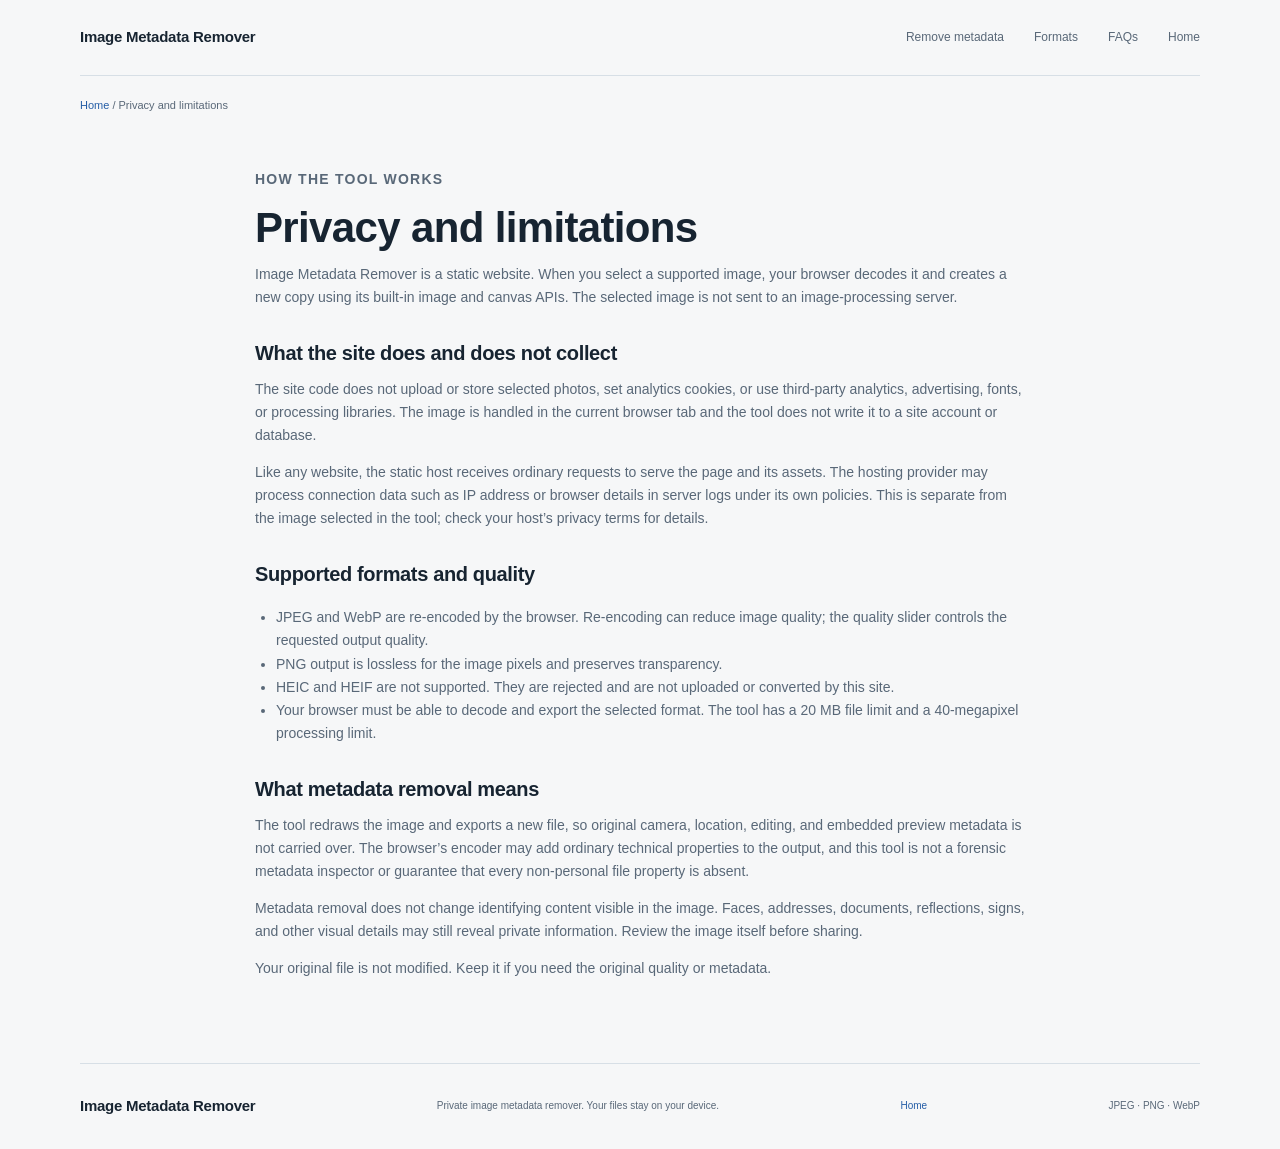
==== privacy/index.html @ 54ff292c "first commit" ====
<!doctype html>
<html lang="en">
<head>
  <meta charset="utf-8">
  <meta name="viewport" content="width=device-width, initial-scale=1">
  <meta name="description" content="Learn how Image Metadata Remover handles images in your browser, which formats it supports, and what metadata removal does and does not do.">
  <title>Privacy and Limitations — Image Metadata Remover</title>
  <link rel="canonical" href="https://imagemetadataremover.tools/privacy/">
  <link rel="icon" href="../favicon.ico" type="image/x-icon">
  <link rel="stylesheet" href="../styles.css">
</head>
<body>
  <a class="skip-link" href="#main">Skip to content</a>
  <header class="site-header">
    <a class="brand" href="/">Image Metadata Remover</a>
    <nav aria-label="Main navigation">
      <a href="/#tool">Remove metadata</a>
      <a href="/#formats">Formats</a>
      <a href="/#faqs">FAQs</a>
      <a href="/">Home</a>
    </nav>
  </header>
  <main class="subpage-main" id="main">
    <p class="breadcrumb"><a href="/">Home</a> / Privacy and limitations</p>
    <article class="format-detail">
      <p class="eyebrow">How the tool works</p>
      <h1>Privacy and limitations</h1>
      <p>Image Metadata Remover is a static website. When you select a supported image, your browser decodes it and creates a new copy using its built-in image and canvas APIs. The selected image is not sent to an image-processing server.</p>
      <h2>What the site does and does not collect</h2>
      <p>The site code does not upload or store selected photos, set analytics cookies, or use third-party analytics, advertising, fonts, or processing libraries. The image is handled in the current browser tab and the tool does not write it to a site account or database.</p>
      <p>Like any website, the static host receives ordinary requests to serve the page and its assets. The hosting provider may process connection data such as IP address or browser details in server logs under its own policies. This is separate from the image selected in the tool; check your host’s privacy terms for details.</p>
      <h2>Supported formats and quality</h2>
      <ul>
        <li>JPEG and WebP are re-encoded by the browser. Re-encoding can reduce image quality; the quality slider controls the requested output quality.</li>
        <li>PNG output is lossless for the image pixels and preserves transparency.</li>
        <li>HEIC and HEIF are not supported. They are rejected and are not uploaded or converted by this site.</li>
        <li>Your browser must be able to decode and export the selected format. The tool has a 20 MB file limit and a 40-megapixel processing limit.</li>
      </ul>
      <h2>What metadata removal means</h2>
      <p>The tool redraws the image and exports a new file, so original camera, location, editing, and embedded preview metadata is not carried over. The browser’s encoder may add ordinary technical properties to the output, and this tool is not a forensic metadata inspector or guarantee that every non-personal file property is absent.</p>
      <p>Metadata removal does not change identifying content visible in the image. Faces, addresses, documents, reflections, signs, and other visual details may still reveal private information. Review the image itself before sharing.</p>
      <p>Your original file is not modified. Keep it if you need the original quality or metadata.</p>
    </article>
  </main>
  <footer class="site-footer">
    <a class="brand" href="/">Image Metadata Remover</a>
    <p>Private image metadata remover. Your files stay on your device.</p>
    <a href="/">Home</a>
    <span class="footer-formats">JPEG · PNG · WebP</span>
  </footer>
</body>
</html>
---- styles.css ----
:root {
  color-scheme: light;
  --ink: #172431;
  --muted: #596878;
  --accent: #245da6;
  --accent-dark: #194879;
  --accent-soft: #eaf1f8;
  --paper: #f6f7f8;
  --line: #d7dfe6;
  --white: #fff;
  font-family: "Segoe UI", Arial, sans-serif;
  font-synthesis: none;
  text-rendering: optimizeLegibility;
}

* { box-sizing: border-box; }
[hidden] { display: none !important; }

body {
  margin: 0;
  color: var(--ink);
  background: var(--paper);
  font-size: 15px;
  line-height: 1.65;
}

a { color: inherit; }
button, input { font: inherit; }

.skip-link {
  position: absolute;
  z-index: 5;
  top: -60px;
  left: 16px;
  padding: 10px 14px;
  background: var(--white);
}
.skip-link:focus { top: 12px; }

.site-header, .site-footer {
  width: min(1120px, calc(100% - 48px));
  margin: 0 auto;
  display: flex;
  align-items: center;
  justify-content: space-between;
}
.site-header {
  min-height: 76px;
  border-bottom: 1px solid var(--line);
}
.brand {
  display: inline-flex;
  align-items: center;
  color: var(--ink);
  font-size: 15px;
  font-weight: 700;
  letter-spacing: -.25px;
  text-decoration: none;
}
.site-header nav { display: flex; gap: 30px; }
.site-header nav a {
  color: var(--muted);
  font-size: 12px;
  text-decoration: none;
}
.site-header nav a:hover, .guide-links a:hover { color: var(--accent); }

h1, h2, h3, p { margin-top: 0; }
h1, h2, h3 { letter-spacing: -.65px; }

main:not(.subpage-main) {
  display: grid;
  width: min(1120px, calc(100% - 48px));
  margin: 0 auto;
  padding-top: 26px;
  grid-template-columns: minmax(0, .9fr) minmax(0, 1.1fr);
  column-gap: 56px;
}
.hero {
  grid-column: 1;
  align-self: center;
  width: auto;
  margin: 20px 0 30px;
  text-align: left;
}
.eyebrow {
  margin: 0 0 12px;
  color: var(--accent);
  font-size: 10px;
  font-weight: 700;
  letter-spacing: 1.25px;
  text-transform: uppercase;
}
.hero .eyebrow { display: flex; align-items: center; gap: 9px; }
.privacy-dot {
  width: 7px;
  height: 7px;
  border-radius: 50%;
  background: var(--accent);
}
h1 {
  max-width: 470px;
  margin-bottom: 18px;
  font-size: clamp(40px, 4.7vw, 58px);
  font-weight: 700;
  line-height: 1.08;
}
.hero-copy { max-width: 440px; margin: 0; color: var(--muted); font-size: 16px; }

.tool-card {
  grid-column: 2;
  grid-row: 1;
  width: auto;
  margin: 22px 0 0;
  padding: 25px;
  border: 1px solid var(--line);
  background: var(--white);
}
.tool-heading { display: flex; justify-content: space-between; align-items: center; gap: 16px; margin-bottom: 20px; }
.tool-heading .eyebrow { margin-bottom: 4px; font-size: 9px; }
.tool-heading h2 { margin: 0; font-size: 20px; letter-spacing: -.5px; }
.local-badge {
  padding: 4px 8px;
  border: 1px solid #d5e0eb;
  color: var(--accent-dark);
  background: #f7f9fb;
  font-size: 10px;
  font-weight: 600;
  white-space: nowrap;
}
.local-badge span { padding-right: 4px; }
.drop-zone {
  position: relative;
  display: flex;
  min-height: 178px;
  flex-direction: column;
  align-items: center;
  justify-content: center;
  border: 1px dashed #9eafbf;
  background: #fafbfd;
  cursor: pointer;
  transition: background .15s, border-color .15s;
}
.drop-zone:hover, .drop-zone.dragging { border-color: var(--accent); background: #f3f7fb; }
.drop-zone:focus-within { outline: 2px solid #86a9d0; outline-offset: 3px; }
.drop-zone input { position: absolute; width: 1px; height: 1px; overflow: hidden; clip: rect(0, 0, 0, 0); }
.upload-icon {
  display: grid;
  width: 38px;
  height: 38px;
  margin-bottom: 9px;
  place-items: center;
  color: var(--accent);
  background: var(--accent-soft);
}
.upload-icon svg { width: 21px; fill: none; stroke: currentColor; stroke-linecap: round; stroke-linejoin: round; stroke-width: 1.6; }
.drop-title { font-size: 14px; font-weight: 600; }
.drop-caption { margin-top: 3px; color: #748292; font-size: 11px; }

.file-summary {
  display: flex;
  align-items: center;
  gap: 12px;
  margin-top: 14px;
  padding: 11px;
  border: 1px solid var(--line);
}
.file-icon { display: grid; width: 36px; height: 36px; flex: 0 0 auto; place-items: center; color: var(--accent-dark); background: var(--accent-soft); font-size: 9px; font-weight: 700; }
.file-details { display: flex; min-width: 0; flex: 1; flex-direction: column; }
.file-details strong { overflow: hidden; font-size: 12px; text-overflow: ellipsis; white-space: nowrap; }
.file-details span { color: var(--muted); font-size: 10px; }
.text-button { padding: 6px 8px; border: 0; color: var(--muted); background: transparent; cursor: pointer; font-size: 11px; }
.text-button:hover { color: #9c3434; }
.quality-control { margin: 17px 0 5px; }
.quality-control label { display: flex; justify-content: space-between; font-size: 11px; font-weight: 600; }
.quality-control output { color: var(--accent); }
.quality-control input { width: 100%; margin: 9px 0 0; accent-color: var(--accent); }
.quality-control p { margin: 0; color: #748292; font-size: 10px; }
.primary-button, .secondary-button {
  display: inline-flex;
  align-items: center;
  justify-content: center;
  border: 1px solid var(--accent);
  background: var(--accent);
  color: white;
  font-size: 13px;
  font-weight: 600;
  text-decoration: none;
  cursor: pointer;
  transition: background .15s, border-color .15s;
}
.primary-button { width: 100%; min-height: 46px; margin-top: 15px; }
.primary-button:hover:not(:disabled), .secondary-button:hover { border-color: var(--accent-dark); background: var(--accent-dark); }
.primary-button:disabled { border-color: #aeb9c4; background: #aeb9c4; cursor: not-allowed; }
.status-message { min-height: 19px; margin: 8px 0 0; color: var(--accent-dark); text-align: center; font-size: 11px; }
.status-message.error { color: #a13838; }
.privacy-note { margin: 7px 0 0; color: #687889; text-align: center; font-size: 10px; }

.trust-strip {
  grid-column: 1 / -1;
  display: grid;
  width: 100%;
  margin: 25px 0 78px;
  padding: 18px 0;
  border-top: 1px solid var(--line);
  border-bottom: 1px solid var(--line);
  grid-template-columns: repeat(3, 1fr);
}
.trust-strip > div { display: flex; flex-direction: column; padding: 0 22px; border-right: 1px solid var(--line); }
.trust-strip > div:first-child { padding-left: 0; }
.trust-strip > div:last-child { padding-right: 0; border-right: 0; }
.trust-strip strong { font-size: 12px; font-weight: 600; }
.trust-strip > div > span:last-child { color: var(--muted); font-size: 11px; }

.content-section, .metadata-section, .guides-section, .faq-section, .social-note, .format-detail {
  grid-column: 1 / -1;
  width: min(990px, 100%);
  margin: 0 auto 82px;
}
.section-intro { max-width: 670px; margin: 0 0 25px; text-align: left; }
.section-intro h2, .metadata-copy h2, .social-note h2, .format-detail h1 { margin-bottom: 9px; font-size: clamp(27px, 3.5vw, 35px); line-height: 1.2; }
.section-intro > p:last-child, .metadata-copy > p:last-child { margin-bottom: 0; color: var(--muted); font-size: 13px; }
.steps-grid { display: grid; border-top: 1px solid var(--line); grid-template-columns: repeat(3, 1fr); }
.step-card { min-height: 150px; padding: 19px 22px 12px 0; border: 0; border-right: 1px solid var(--line); background: transparent; }
.step-card + .step-card { padding-left: 22px; }
.step-card:last-child { border-right: 0; }
.step-number { color: var(--accent); font-size: 10px; font-weight: 700; letter-spacing: .8px; }
.step-card h3 { margin: 11px 0 6px; font-size: 16px; letter-spacing: -.3px; }
.step-card p { margin: 0; color: var(--muted); font-size: 11px; }

.example-section {
  grid-column: 1 / -1;
  display: grid;
  width: min(990px, 100%);
  margin: 0 auto 82px;
  align-items: center;
  grid-template-columns: .72fr 1.28fr;
  gap: 34px;
}
.example-copy h2 { margin-bottom: 10px; font-size: clamp(26px, 3.2vw, 33px); line-height: 1.2; }
.example-copy > p:not(.eyebrow) { margin-bottom: 17px; color: var(--muted); font-size: 13px; }
.example-copy .secondary-button { min-height: 40px; padding: 0 14px; }
.example-figure { margin: 0; }
.example-figure img { display: block; width: 100%; height: auto; border: 1px solid var(--line); }
.example-figure figcaption { margin-top: 7px; color: var(--muted); font-size: 10px; }

.metadata-section {
  display: grid;
  align-items: center;
  grid-template-columns: 1fr 1fr;
  gap: 62px;
  padding: 35px 38px;
  border-top: 1px solid #d6e0e9;
  border-bottom: 1px solid #d6e0e9;
  background: #edf2f6;
}
.metadata-copy h2 { font-size: 31px; }
.metadata-list { display: grid; gap: 12px; margin: 0; padding: 0; list-style: none; }
.metadata-list li { display: flex; align-items: center; gap: 11px; }
.metadata-symbol { display: grid; width: 30px; height: 30px; flex: 0 0 auto; place-items: center; border: 1px solid #d2dde7; color: var(--accent-dark); background: white; font-size: 14px; }
.metadata-list li span:last-child { display: flex; flex-direction: column; }
.metadata-list strong { font-size: 11px; }
.metadata-list small { color: var(--muted); font-size: 10px; }

.format-grid { display: grid; border-top: 1px solid var(--line); border-left: 1px solid var(--line); grid-template-columns: repeat(2, 1fr); }
.format-card { display: flex; min-height: 160px; flex-direction: column; align-items: flex-start; padding: 19px; border-right: 1px solid var(--line); border-bottom: 1px solid var(--line); background: var(--white); text-decoration: none; transition: background .15s; }
.format-card:hover { background: #f2f6fa; }
.format-label { margin-bottom: 5px; color: var(--accent); font-size: 9px; font-weight: 700; letter-spacing: .9px; }
.format-card strong { font-size: 15px; }
.format-card > span:nth-last-child(2) { margin-top: 3px; color: var(--muted); font-size: 11px; }
.format-card .card-link { margin-top: auto; padding-top: 10px; color: var(--accent); font-size: 10px; font-weight: 600; }
.format-card-muted { background: #f5f6f7; }

.guides-section { display: grid; grid-template-columns: .8fr 1.2fr; gap: 44px; }
.guides-section .section-intro { margin: 0; }
.guides-section .section-intro h2 { font-size: 28px; }
.guide-links { display: grid; border-top: 1px solid var(--line); }
.guide-links a { display: flex; justify-content: space-between; gap: 20px; padding: 11px 0; border-bottom: 1px solid var(--line); font-size: 12px; text-decoration: none; }
.guide-links a span { color: var(--accent); }

.faq-section { max-width: 760px; }
.faq-list { border-top: 1px solid var(--line); }
.faq-list details { padding: 15px 0; border-bottom: 1px solid var(--line); }
.faq-list summary { position: relative; padding-right: 28px; cursor: pointer; font-size: 13px; font-weight: 600; list-style: none; }
.faq-list summary::-webkit-details-marker { display: none; }
.faq-list summary::after { position: absolute; right: 3px; content: "+"; color: var(--accent); font-size: 18px; font-weight: 400; line-height: 1; }
.faq-list details[open] summary::after { content: "−"; }
.faq-list details p { margin: 9px 26px 0 0; color: var(--muted); font-size: 12px; }

.social-note {
  padding: 28px 32px;
  border-top: 1px solid #d6e0e9;
  border-bottom: 1px solid #d6e0e9;
  background: #edf2f6;
}
.social-note .eyebrow { margin-bottom: 7px; }
.social-note h2 { max-width: 610px; font-size: 25px; }
.social-note > p:not(.eyebrow) { max-width: 650px; margin: 0 0 17px; color: var(--muted); font-size: 12px; }
.secondary-button { min-height: 38px; padding: 0 13px; font-size: 11px; }

.site-footer { min-height: 86px; border-top: 1px solid var(--line); }
.site-footer p, .footer-formats { margin: 0; color: var(--muted); font-size: 10px; }
.site-footer > a:not(.brand) { color: var(--accent); font-size: 10px; text-decoration: none; }
.site-footer > a:not(.brand):hover { text-decoration: underline; }

.subpage-main { width: min(1120px, calc(100% - 48px)); min-height: calc(100vh - 170px); margin: 0 auto; }
.breadcrumb { width: 100%; margin: 20px auto 0; color: var(--muted); font-size: 11px; }
.breadcrumb a { color: var(--accent); text-decoration: none; }
.format-detail { max-width: 770px; margin-top: 54px; }
.format-detail h1 { max-width: none; margin-top: 9px; font-size: clamp(32px, 4vw, 42px); }
.format-detail > p, .format-detail li { color: var(--muted); font-size: 14px; }
.format-detail h2 { margin: 28px 0 8px; font-size: 20px; letter-spacing: -.35px; }
.format-detail ul { padding-left: 21px; }
.format-detail .callout { margin: 22px 0; padding: 15px; border-left: 3px solid var(--accent); background: var(--accent-soft); color: var(--ink); font-size: 12px; }
.format-detail .primary-button { width: auto; min-height: 40px; padding: 0 14px; }
.unsupported .callout { border-left-color: #8c7442; background: #f1eee6; }

a:focus-visible, button:focus-visible, summary:focus-visible, input:focus-visible {
  outline: 2px solid #3977bd;
  outline-offset: 3px;
}

@media (max-width: 850px) {
  main:not(.subpage-main) { grid-template-columns: 1fr; column-gap: 0; }
  .hero { grid-column: 1; margin: 34px 0 17px; }
  h1 { max-width: 650px; font-size: clamp(38px, 8vw, 54px); }
  .hero-copy { max-width: 620px; }
  .tool-card { grid-column: 1; grid-row: auto; margin: 0; }
  .trust-strip { margin-bottom: 64px; }
}
@media (max-width: 700px) {
  .site-header, .site-footer, main:not(.subpage-main), .subpage-main { width: calc(100% - 32px); }
  .site-header { min-height: 76px; }
  .site-header nav { gap: 15px; }
  .site-header nav a { font-size: 11px; }
  .hero { margin-top: 30px; }
  .hero-copy { font-size: 14px; }
  .tool-card { padding: 19px; }
  .tool-heading { align-items: flex-start; gap: 10px; }
  .tool-heading h2 { font-size: 18px; }
  .local-badge { margin-top: 2px; padding: 4px 6px; font-size: 9px; }
  .trust-strip { padding: 14px 0; }
  .trust-strip > div { padding: 0 12px; }
  .trust-strip > div:first-child { padding-left: 0; }
  .trust-strip strong { font-size: 11px; }
  .trust-strip > div > span:last-child { font-size: 10px; }
  .steps-grid { grid-template-columns: 1fr; }
  .step-card, .step-card + .step-card { min-height: auto; padding: 15px 0; border-right: 0; border-bottom: 1px solid var(--line); }
  .step-card:last-child { border-bottom: 0; }
  .example-section { grid-template-columns: 1fr; gap: 18px; }
  .metadata-section { grid-template-columns: 1fr; gap: 22px; padding: 25px 20px; }
  .metadata-copy h2 { font-size: 27px; }
  .guides-section { grid-template-columns: 1fr; gap: 16px; }
  .guides-section .section-intro h2 { font-size: 25px; }
  .site-footer { flex-wrap: wrap; gap: 10px; padding: 16px 0; }
}
@media (max-width: 500px) {
  .site-header { align-items: flex-start; flex-direction: column; justify-content: center; gap: 5px; padding: 9px 0; }
  .brand { font-size: 14px; }
  .site-header nav { gap: 15px; }
  .site-header nav a { font-size: 10px; }
  .hero { margin-top: 25px; }
  h1 { font-size: 39px; }
  .tool-card { padding: 15px; }
  .tool-heading { flex-direction: column; }
  .drop-zone { min-height: 160px; }
  .trust-strip { grid-template-columns: 1fr; gap: 12px; }
  .trust-strip > div, .trust-strip > div:first-child { padding: 0; border-right: 0; }
  .trust-strip strong { font-size: 11px; }
  .trust-strip > div > span:last-child { font-size: 10px; }
  .format-grid { grid-template-columns: 1fr; }
  .social-note { padding: 23px 19px; }
  .social-note h2 { font-size: 22px; }
  .footer-formats { display: none; }
}
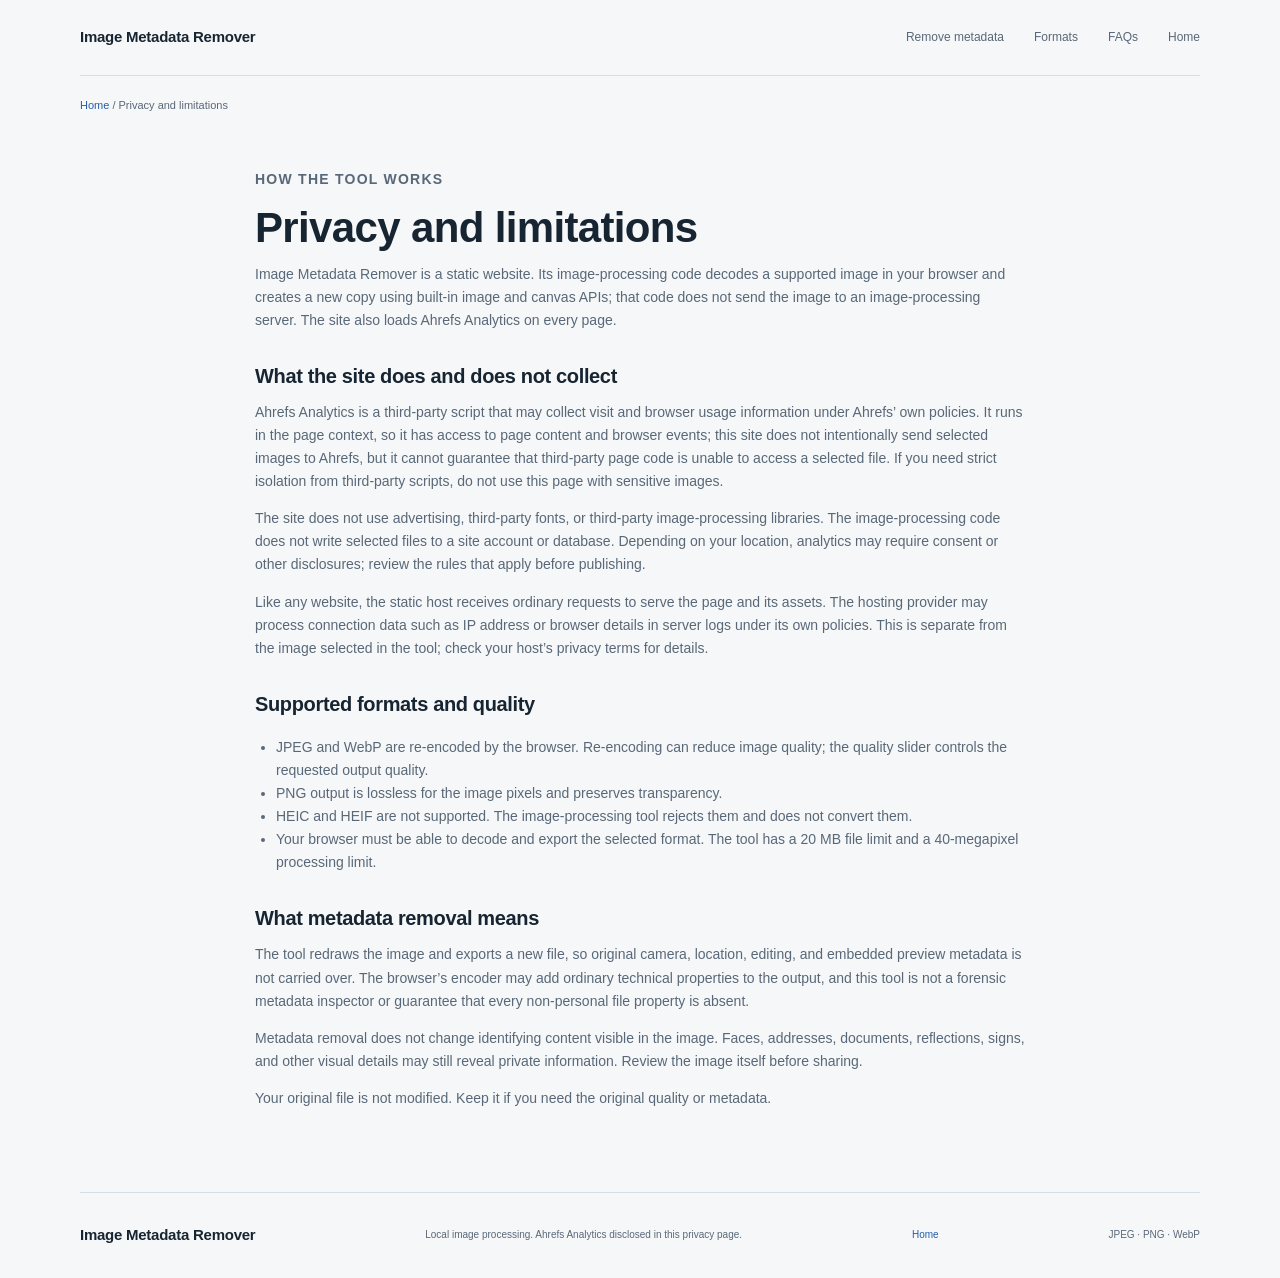
==== commit 09614751: "feat: add tracking" ====
--- a/privacy/index.html
+++ b/privacy/index.html
@@ -8,6 +8,7 @@
   <link rel="canonical" href="https://imagemetadataremover.tools/privacy/">
   <link rel="icon" href="../favicon.ico" type="image/x-icon">
   <link rel="stylesheet" href="../styles.css">
+  <script src="https://analytics.ahrefs.com/analytics.js" data-key="3HFCD3iN6Rl4ziVeqMb22g" async></script>
 </head>
 <body>
   <a class="skip-link" href="#main">Skip to content</a>
@@ -25,15 +26,16 @@
     <article class="format-detail">
       <p class="eyebrow">How the tool works</p>
       <h1>Privacy and limitations</h1>
-      <p>Image Metadata Remover is a static website. When you select a supported image, your browser decodes it and creates a new copy using its built-in image and canvas APIs. The selected image is not sent to an image-processing server.</p>
+      <p>Image Metadata Remover is a static website. Its image-processing code decodes a supported image in your browser and creates a new copy using built-in image and canvas APIs; that code does not send the image to an image-processing server. The site also loads Ahrefs Analytics on every page.</p>
       <h2>What the site does and does not collect</h2>
-      <p>The site code does not upload or store selected photos, set analytics cookies, or use third-party analytics, advertising, fonts, or processing libraries. The image is handled in the current browser tab and the tool does not write it to a site account or database.</p>
+      <p>Ahrefs Analytics is a third-party script that may collect visit and browser usage information under Ahrefs’ own policies. It runs in the page context, so it has access to page content and browser events; this site does not intentionally send selected images to Ahrefs, but it cannot guarantee that third-party page code is unable to access a selected file. If you need strict isolation from third-party scripts, do not use this page with sensitive images.</p>
+      <p>The site does not use advertising, third-party fonts, or third-party image-processing libraries. The image-processing code does not write selected files to a site account or database. Depending on your location, analytics may require consent or other disclosures; review the rules that apply before publishing.</p>
       <p>Like any website, the static host receives ordinary requests to serve the page and its assets. The hosting provider may process connection data such as IP address or browser details in server logs under its own policies. This is separate from the image selected in the tool; check your host’s privacy terms for details.</p>
       <h2>Supported formats and quality</h2>
       <ul>
         <li>JPEG and WebP are re-encoded by the browser. Re-encoding can reduce image quality; the quality slider controls the requested output quality.</li>
         <li>PNG output is lossless for the image pixels and preserves transparency.</li>
-        <li>HEIC and HEIF are not supported. They are rejected and are not uploaded or converted by this site.</li>
+        <li>HEIC and HEIF are not supported. The image-processing tool rejects them and does not convert them.</li>
         <li>Your browser must be able to decode and export the selected format. The tool has a 20 MB file limit and a 40-megapixel processing limit.</li>
       </ul>
       <h2>What metadata removal means</h2>
@@ -44,7 +46,7 @@
   </main>
   <footer class="site-footer">
     <a class="brand" href="/">Image Metadata Remover</a>
-    <p>Private image metadata remover. Your files stay on your device.</p>
+    <p>Local image processing. Ahrefs Analytics disclosed in this privacy page.</p>
     <a href="/">Home</a>
     <span class="footer-formats">JPEG · PNG · WebP</span>
   </footer>
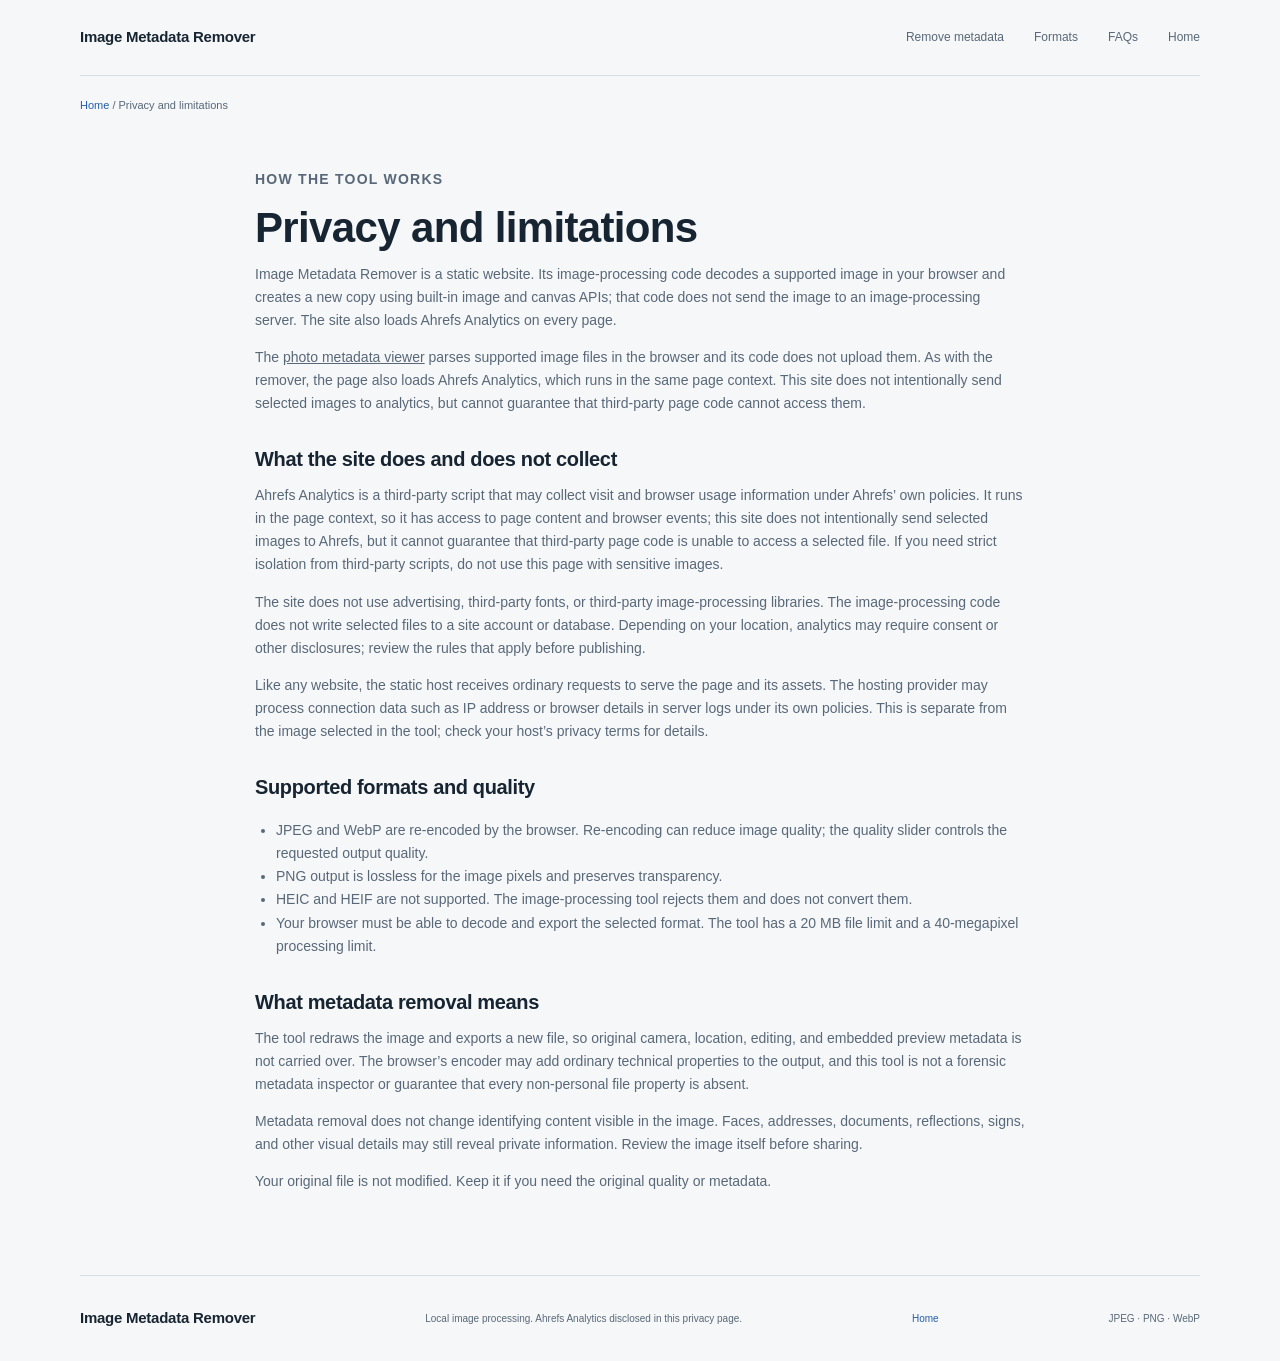
==== commit 2d2c4279: "feat: new improved articles" ====
--- a/privacy/index.html
+++ b/privacy/index.html
@@ -27,6 +27,7 @@
       <p class="eyebrow">How the tool works</p>
       <h1>Privacy and limitations</h1>
       <p>Image Metadata Remover is a static website. Its image-processing code decodes a supported image in your browser and creates a new copy using built-in image and canvas APIs; that code does not send the image to an image-processing server. The site also loads Ahrefs Analytics on every page.</p>
+      <p>The <a href="/metadata-viewer/">photo metadata viewer</a> parses supported image files in the browser and its code does not upload them. As with the remover, the page also loads Ahrefs Analytics, which runs in the same page context. This site does not intentionally send selected images to analytics, but cannot guarantee that third-party page code cannot access them.</p>
       <h2>What the site does and does not collect</h2>
       <p>Ahrefs Analytics is a third-party script that may collect visit and browser usage information under Ahrefs’ own policies. It runs in the page context, so it has access to page content and browser events; this site does not intentionally send selected images to Ahrefs, but it cannot guarantee that third-party page code is unable to access a selected file. If you need strict isolation from third-party scripts, do not use this page with sensitive images.</p>
       <p>The site does not use advertising, third-party fonts, or third-party image-processing libraries. The image-processing code does not write selected files to a site account or database. Depending on your location, analytics may require consent or other disclosures; review the rules that apply before publishing.</p>
--- a/styles.css
+++ b/styles.css
@@ -314,6 +314,24 @@
 .format-detail .callout { margin: 22px 0; padding: 15px; border-left: 3px solid var(--accent); background: var(--accent-soft); color: var(--ink); font-size: 12px; }
 .format-detail .primary-button { width: auto; min-height: 40px; padding: 0 14px; }
 .unsupported .callout { border-left-color: #8c7442; background: #f1eee6; }
+
+.metadata-viewer {
+  margin: 28px 0;
+  padding: 22px;
+  border: 1px solid var(--line);
+  background: var(--white);
+}
+.metadata-viewer h2 { margin-top: 0; }
+.metadata-file-label { display: block; margin-bottom: 7px; color: var(--ink); font-size: 12px; font-weight: 600; }
+.metadata-viewer input[type="file"] { display: block; width: 100%; padding: 11px; border: 1px solid var(--line); background: #fafbfd; font-size: 12px; }
+.metadata-results { margin-top: 22px; padding-top: 18px; border-top: 1px solid var(--line); }
+.metadata-results h3 { margin-bottom: 10px; font-size: 16px; }
+.metadata-results dl { display: grid; margin: 0; grid-template-columns: minmax(130px, .7fr) 1.3fr; }
+.metadata-results dt, .metadata-results dd { margin: 0; padding: 7px 9px; border-bottom: 1px solid #e8edf1; font-size: 12px; overflow-wrap: anywhere; }
+.metadata-results dt { color: var(--muted); font-weight: 600; }
+.metadata-results dd { color: var(--ink); }
+.metadata-results > p { margin: 14px 0; color: var(--muted); font-size: 11px; }
+.metadata-results .secondary-button { padding: 0 12px; }
 
 a:focus-visible, button:focus-visible, summary:focus-visible, input:focus-visible {
   outline: 2px solid #3977bd;
@@ -353,6 +371,10 @@
   .guides-section { grid-template-columns: 1fr; gap: 16px; }
   .guides-section .section-intro h2 { font-size: 25px; }
   .site-footer { flex-wrap: wrap; gap: 10px; padding: 16px 0; }
+  .metadata-viewer { padding: 16px; }
+  .metadata-results dl { grid-template-columns: 1fr; }
+  .metadata-results dt { padding-bottom: 2px; border-bottom: 0; }
+  .metadata-results dd { padding-top: 2px; }
 }
 @media (max-width: 500px) {
   .site-header { align-items: flex-start; flex-direction: column; justify-content: center; gap: 5px; padding: 9px 0; }
